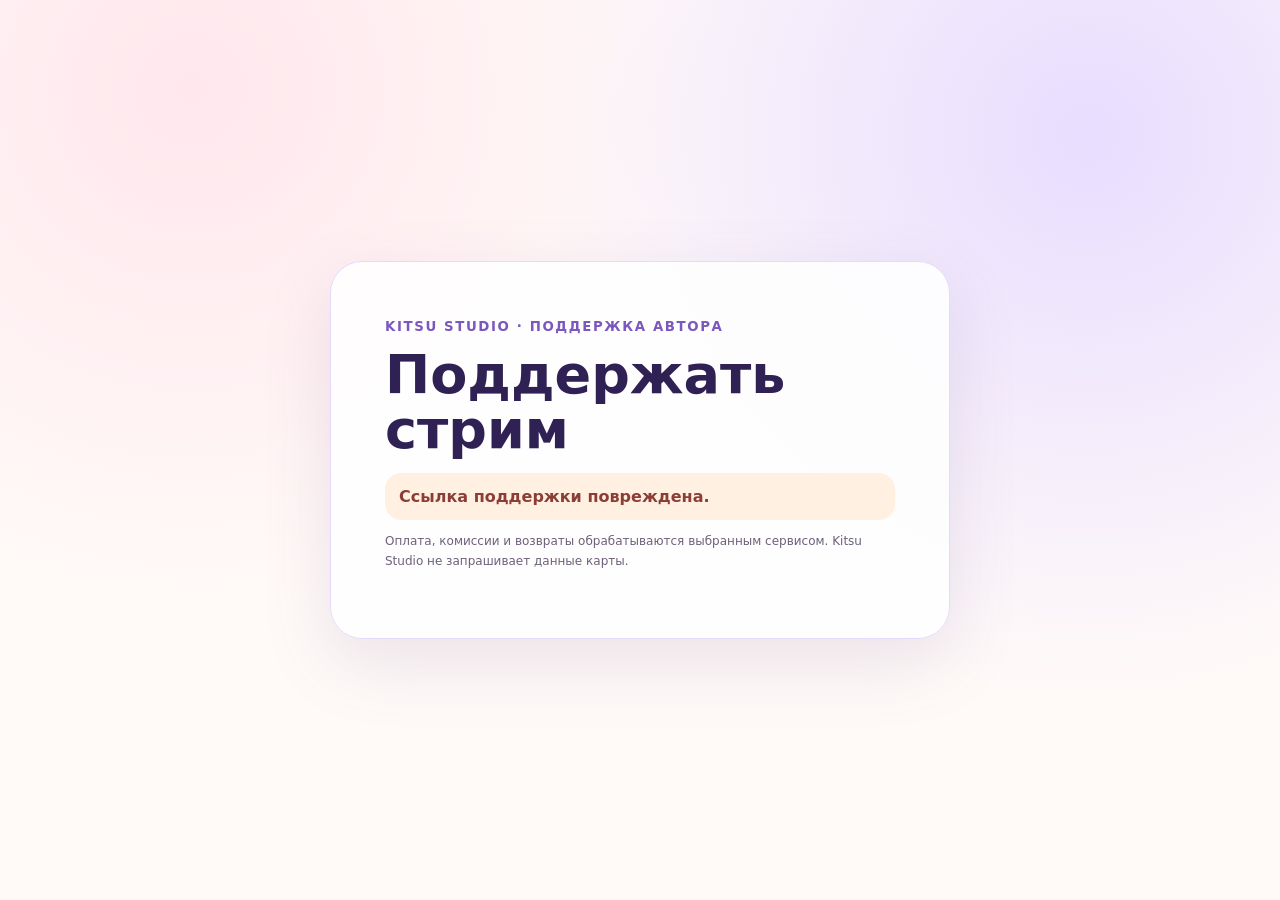
==== index.html @ 1693fea7 "Publish Kitsu Studio support page" ====
<!doctype html>
<html lang="ru">
<head>
  <meta charset="UTF-8" />
  <meta name="viewport" content="width=device-width,initial-scale=1" />
  <meta name="referrer" content="no-referrer" />
  <title>Поддержать стрим</title>
  <style>
    :root{font-family:Inter,system-ui,sans-serif;color:#302154;background:#fff8f7}*{box-sizing:border-box}body{margin:0;min-height:100vh;display:grid;place-items:center;padding:24px;background:radial-gradient(circle at 15% 10%,#ffe7ed,transparent 38%),radial-gradient(circle at 85% 15%,#e8ddff,transparent 42%),#fffaf8}.card{width:min(620px,100%);padding:clamp(28px,6vw,54px);border:1px solid #e5dafa;border-radius:32px;background:#ffffffdf;box-shadow:0 24px 70px #664b8a22}small{font-weight:900;letter-spacing:.12em;text-transform:uppercase;color:#7b58be}h1{margin:12px 0;font-size:clamp(32px,7vw,54px);line-height:1.02}p{color:#6c607b;line-height:1.65}.links{display:grid;gap:12px;margin:28px 0}.button{display:flex;justify-content:space-between;align-items:center;padding:16px 20px;border-radius:18px;background:#8f64ff;color:#fff;text-decoration:none;font-weight:900;box-shadow:0 10px 26px #8f64ff44}.button:hover{background:#774be8}.error{padding:14px;border-radius:16px;background:#fff0e2;color:#8b3e35;font-weight:800}.fine{font-size:12px}noscript{font-weight:800}
  </style>
</head>
<body>
  <main class="card">
    <small>Kitsu Studio · поддержка автора</small>
    <h1 id="title">Поддержать стрим</h1>
    <p id="description">Загрузка страницы…</p>
    <div class="links" id="links"></div>
    <p class="fine">Оплата, комиссии и возвраты обрабатываются выбранным сервисом. Kitsu Studio не запрашивает данные карты.</p>
    <noscript>Для открытия ссылки требуется JavaScript.</noscript>
  </main>
  <script>
    const providers={donatello:{name:"Donatello",host:"donatello.to",path:/^\/[A-Za-z0-9_-]+\/?$/},donationalerts:{name:"DonationAlerts",host:"www.donationalerts.com",path:/^\/r\/[A-Za-z0-9_-]+\/?$/},streamlabs:{name:"Streamlabs",host:"streamlabs.com",path:/^\/[A-Za-z0-9_-]+\/tip\/?$/}};
    function safeLink(link){try{const rule=providers[link.provider],url=new URL(link.url);return rule&&url.protocol==="https:"&&url.hostname===rule.host&&!url.search&&!url.hash&&!url.username&&!url.password&&rule.path.test(url.pathname)}catch{return false}}
    function fail(message){document.getElementById("description").textContent="";const box=document.getElementById("links");box.className="error";box.textContent=message}
    try{
      const encoded=location.hash.slice(1);if(!encoded||encoded.length>5000)throw Error("Ссылка поддержки повреждена.");
      const normalized=encoded.replace(/-/g,"+").replace(/_/g,"/").padEnd(Math.ceil(encoded.length/4)*4,"=");
      const bytes=Uint8Array.from(atob(normalized),c=>c.charCodeAt(0));const page=JSON.parse(new TextDecoder().decode(bytes));
      if(!page.enabled||typeof page.title!=="string"||page.title.length>80||typeof page.description!=="string"||page.description.length>500||!Array.isArray(page.links)||!page.links.length||page.links.length>3||!page.links.every(safeLink))throw Error("Страница поддержки недоступна.");
      document.title=page.title;document.getElementById("title").textContent=page.title;document.getElementById("description").textContent=page.description;
      const links=document.getElementById("links");page.links.forEach(link=>{const a=document.createElement("a");a.className="button";a.href=link.url;a.rel="noopener noreferrer";a.textContent=`Поддержать через ${providers[link.provider].name} ↗`;links.append(a)});
    }catch(error){fail(error instanceof Error?error.message:"Страница поддержки недоступна.")}
  </script>
</body>
</html>
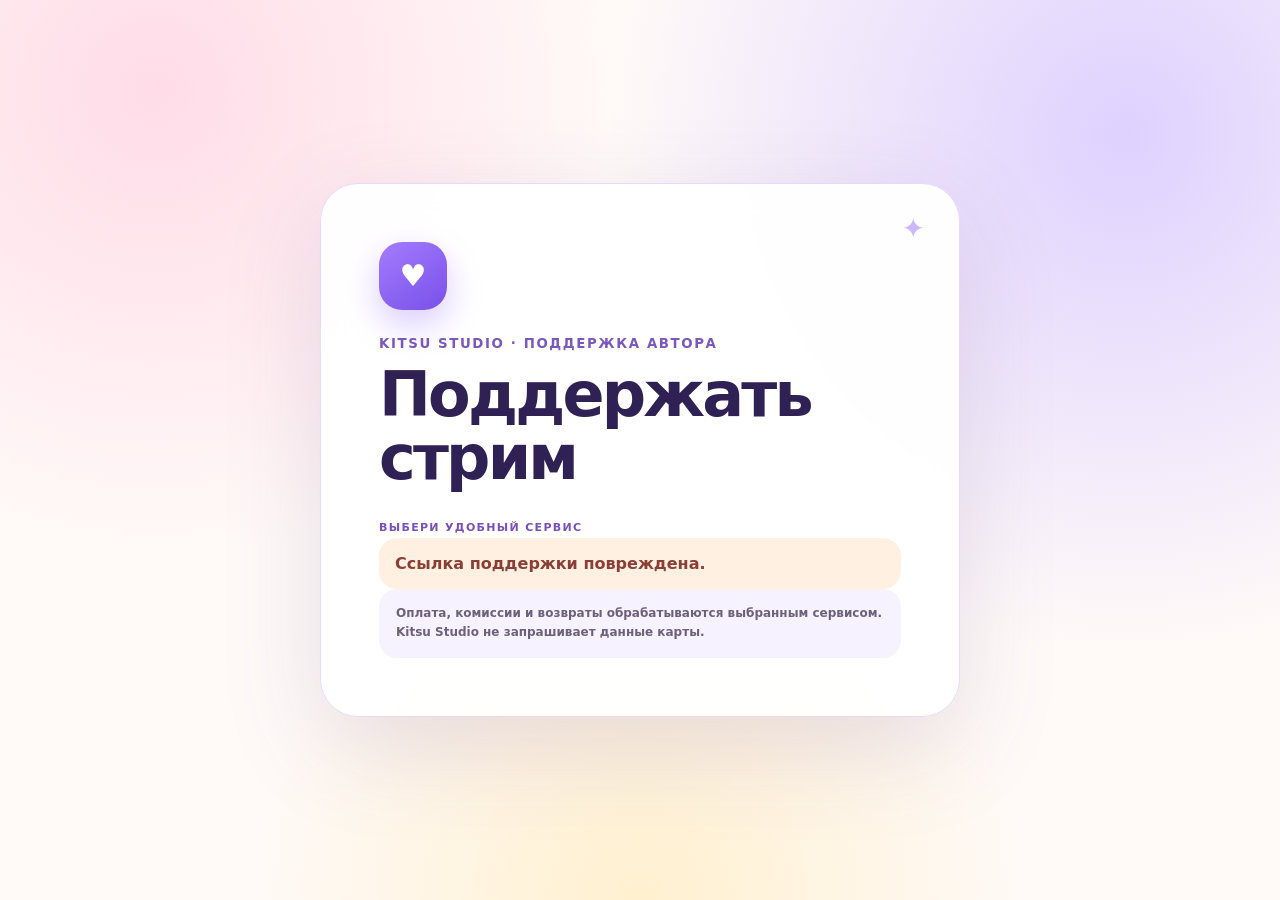
==== commit d98195c9: "Refresh Kitsu Studio support page" ====
--- a/index.html
+++ b/index.html
@@ -6,14 +6,16 @@
   <meta name="referrer" content="no-referrer" />
   <title>Поддержать стрим</title>
   <style>
-    :root{font-family:Inter,system-ui,sans-serif;color:#302154;background:#fff8f7}*{box-sizing:border-box}body{margin:0;min-height:100vh;display:grid;place-items:center;padding:24px;background:radial-gradient(circle at 15% 10%,#ffe7ed,transparent 38%),radial-gradient(circle at 85% 15%,#e8ddff,transparent 42%),#fffaf8}.card{width:min(620px,100%);padding:clamp(28px,6vw,54px);border:1px solid #e5dafa;border-radius:32px;background:#ffffffdf;box-shadow:0 24px 70px #664b8a22}small{font-weight:900;letter-spacing:.12em;text-transform:uppercase;color:#7b58be}h1{margin:12px 0;font-size:clamp(32px,7vw,54px);line-height:1.02}p{color:#6c607b;line-height:1.65}.links{display:grid;gap:12px;margin:28px 0}.button{display:flex;justify-content:space-between;align-items:center;padding:16px 20px;border-radius:18px;background:#8f64ff;color:#fff;text-decoration:none;font-weight:900;box-shadow:0 10px 26px #8f64ff44}.button:hover{background:#774be8}.error{padding:14px;border-radius:16px;background:#fff0e2;color:#8b3e35;font-weight:800}.fine{font-size:12px}noscript{font-weight:800}
+    :root{font-family:Inter,"Segoe UI",system-ui,sans-serif;color:#302154;background:#fff8f7}*{box-sizing:border-box}body{margin:0;min-height:100vh;display:grid;place-items:center;padding:20px;background:radial-gradient(circle at 12% 10%,#ffdce8 0,transparent 34%),radial-gradient(circle at 88% 15%,#dfd1ff 0,transparent 38%),radial-gradient(circle at 50% 100%,#fff0cf 0,transparent 36%),#fffaf8}.card{position:relative;width:min(640px,100%);padding:clamp(28px,7vw,58px);overflow:hidden;border:1px solid #e5dafa;border-radius:38px;background:#fffffff0;box-shadow:0 30px 100px #5d3b8226;backdrop-filter:blur(18px)}.card:after{content:"✦";position:absolute;right:34px;top:28px;color:#cdb7ff;font-size:28px}.heart{display:grid;width:68px;height:68px;place-items:center;border-radius:23px;background:linear-gradient(145deg,#a37cff,#7950e8);color:#fff;font-size:30px;box-shadow:0 14px 34px #8f64ff55}small{display:block;margin-top:26px;font-weight:900;letter-spacing:.12em;text-transform:uppercase;color:#7b58be}h1{margin:12px 0;font-size:clamp(36px,8vw,62px);line-height:1.02;letter-spacing:-.045em}p{color:#6c607b;line-height:1.65;font-weight:650}.label{margin:30px 0 0;color:#7950b8;font-size:11px;font-weight:900;letter-spacing:.12em;text-transform:uppercase}.links{display:grid;gap:12px;margin:12px 0 30px}.button{display:flex;justify-content:space-between;align-items:center;padding:18px 20px;border-radius:19px;background:linear-gradient(135deg,#966cff,#7b50ec);color:#fff;text-decoration:none;font-weight:900;box-shadow:0 11px 28px #8f64ff3d;transition:transform .16s ease,box-shadow .16s ease}.button:hover{transform:translateY(-2px);box-shadow:0 16px 34px #8f64ff52}.arrow{font-size:20px}.error{padding:16px;border-radius:18px;background:#fff0e2;color:#8b3e35;font-weight:800}.fine{margin:0;padding:15px 17px;border-radius:18px;background:#f7f2ff;font-size:12px}noscript{font-weight:800}@media(max-width:520px){.card{border-radius:28px;padding:28px 22px}.card:after{right:22px}.button{padding:16px}}
   </style>
 </head>
 <body>
   <main class="card">
+    <div class="heart">♥</div>
     <small>Kitsu Studio · поддержка автора</small>
     <h1 id="title">Поддержать стрим</h1>
     <p id="description">Загрузка страницы…</p>
+    <p class="label">Выбери удобный сервис</p>
     <div class="links" id="links"></div>
     <p class="fine">Оплата, комиссии и возвраты обрабатываются выбранным сервисом. Kitsu Studio не запрашивает данные карты.</p>
     <noscript>Для открытия ссылки требуется JavaScript.</noscript>
@@ -28,7 +30,7 @@
       const bytes=Uint8Array.from(atob(normalized),c=>c.charCodeAt(0));const page=JSON.parse(new TextDecoder().decode(bytes));
       if(!page.enabled||typeof page.title!=="string"||page.title.length>80||typeof page.description!=="string"||page.description.length>500||!Array.isArray(page.links)||!page.links.length||page.links.length>3||!page.links.every(safeLink))throw Error("Страница поддержки недоступна.");
       document.title=page.title;document.getElementById("title").textContent=page.title;document.getElementById("description").textContent=page.description;
-      const links=document.getElementById("links");page.links.forEach(link=>{const a=document.createElement("a");a.className="button";a.href=link.url;a.rel="noopener noreferrer";a.textContent=`Поддержать через ${providers[link.provider].name} ↗`;links.append(a)});
+      const links=document.getElementById("links");page.links.forEach(link=>{const a=document.createElement("a");a.className="button";a.href=link.url;a.rel="noopener noreferrer";const name=document.createElement("span");name.textContent=`Поддержать через ${providers[link.provider].name}`;const arrow=document.createElement("span");arrow.className="arrow";arrow.textContent="↗";a.append(name,arrow);links.append(a)});
     }catch(error){fail(error instanceof Error?error.message:"Страница поддержки недоступна.")}
   </script>
 </body>
